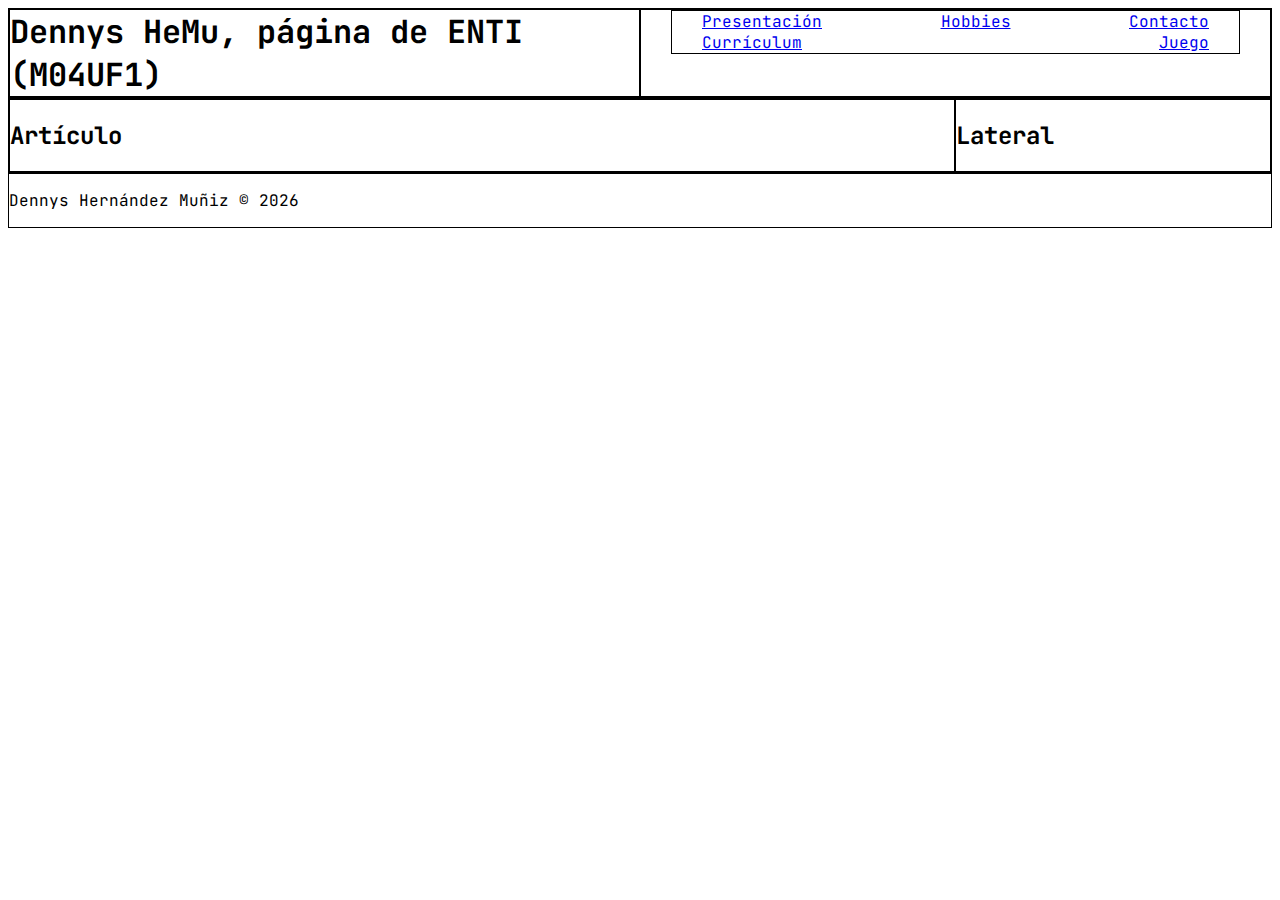
==== index.html @ 0355108c "Funcion bien hecha, nos dice en que habitacion estamos" ====
<!DOCTYPE html>

<html>
	<head>
		<title>Dennys ENTI(M04UF1) - Portada</title>
		
		<link rel="preconnect" href="https://fonts.googleapis.com">
		<link rel="preconnect" href="https://fonts.gstatic.com" crossorigin>
		<link href="https://fonts.googleapis.com/css2?family=JetBrains+Mono:ital,wght@0,100;0,200;0,300;0,400;0,500;0,600;0,700;0,800;1,100;1,200;1,300;1,400;1,500;1,600;1,700;1,800&display=swap" rel="stylesheet">	
		
		<link rel="stylesheet" href="base.css" />
		
		<script>
			function game(data) {
				console.log(data.rooms[0].name);
			}		
			fetch("https://denn853.github.io/game.json").then(response => response.json()).then(data => game(data));
		</script>
		
	</head>
	
	<body>
		<header>
			<h1>Dennys HeMu, página de ENTI (M04UF1)</h1>
			
			<nav>
				<ul id="main-menu">
					<li id="menu-presentation"><a href="index.html">Presentación</a></li>
					<li id="menu-hobbies"><a href="hobbies.html">Hobbies</a></li>
					<li id="menu-contact"><a href="contact.html">Contacto</a></li>
					<li id="menu-cv"><a href="cv.html">Currículum</a></li>
					<li id="menu-game"><a href="game.json">Juego</a></li>
				</ul>
			</nav>
		</header>
		
		<main>
			<article>
				<h2>Artículo</h2>
			</article>
			
			<aside>
					<h2>Lateral</h2>
			</aside>
		</main>
		
		<footer>
			<p>Dennys Hernández Muñiz © <span id="footer-year">2022</span> </p>
			
			<script>
				document.getElementById("footer-year").innerHTML = new Date().getFullYear();
			</script>
			
		</footer>
	</body>
</html>
---- base.css ----
header, h1, nav, ul, main, article, aside, footer {
	padding: 0;
	margin: 0;
	border: 1px solid black;
}

html {
	font-family: 'JetBrains Mono', monospace;
}

header, main {
	display: flex;
}

h1 {
	flex-basis: 50%;
}

nav {
	flex-basis: 50%;
}

ul {
	list-style: none;
    display: flex;
    padding: 0;
    margin: 0 30px;
    justify-content: space-between;
	flex-wrap: wrap;
}

li {
	list-style: none;
    display: flex;
    padding: 0;
    margin: 0 30px;
    justify-content: space-between;
	align-items: center;
}

article {
	flex-basis: 75%;
}

aside {
	flex-basis: 25%;
}


@media (max-width: 600px) {
	main{
		flex-direction: column;
	}
	
	h1, nav, article, aside {
		flex-basis: 100%;
	}
}
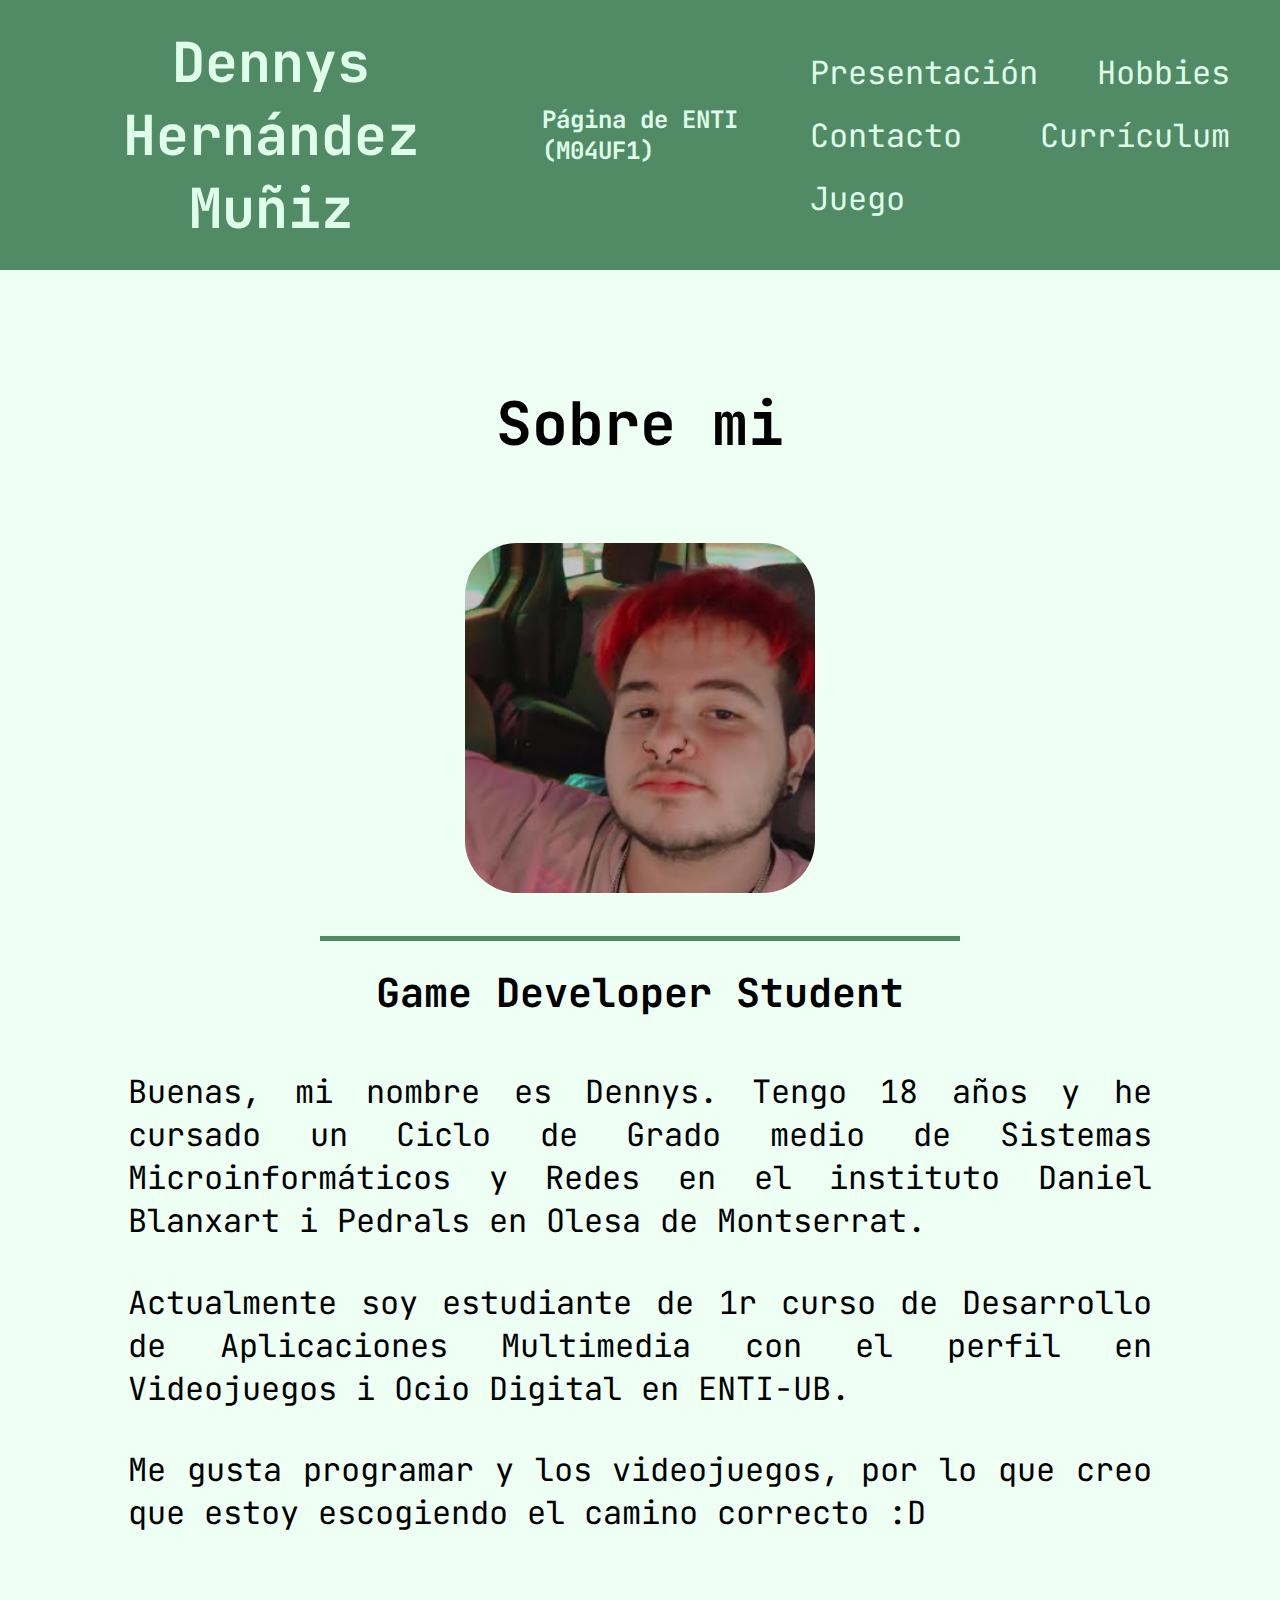
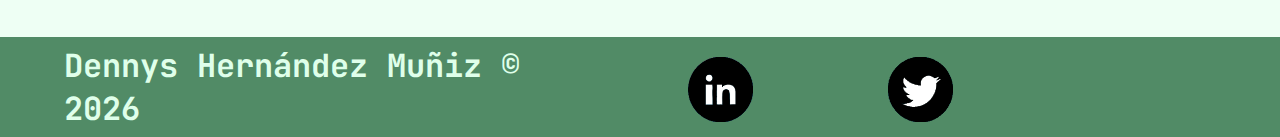
==== commit 482b1829: "pagina de presentación casi terminada. separar los css de cada pagina para que no haya problemas" ====
--- a/index.html
+++ b/index.html
@@ -21,7 +21,8 @@
 	
 	<body>
 		<header>
-			<h1>Dennys HeMu, página de ENTI (M04UF1)</h1>
+			<h1>Dennys Hernández Muñiz</h1>
+			<h2>Página de ENTI (M04UF1)</h2>
 			
 			<nav>
 				<ul id="main-menu">
@@ -29,28 +30,81 @@
 					<li id="menu-hobbies"><a href="hobbies.html">Hobbies</a></li>
 					<li id="menu-contact"><a href="contact.html">Contacto</a></li>
 					<li id="menu-cv"><a href="cv.html">Currículum</a></li>
-					<li id="menu-game"><a href="game.json">Juego</a></li>
+					<li id="menu-game"><a href="game.html">Juego</a></li>
 				</ul>
 			</nav>
 		</header>
 		
 		<main>
-			<article>
-				<h2>Artículo</h2>
-			</article>
-			
-			<aside>
-					<h2>Lateral</h2>
-			</aside>
+			<section>
+				<article id="about-me">
+					<h2>Sobre mi</h2>
+				</article>
+				
+				<article id="photo">
+					<img src="imgs/dennys-hemu.png">
+					<p id="separator"></p>
+					<p>
+							<strong>Game Developer Student</strong>
+					</p>
+				</article>
+					
+				<article id="body-text">
+					<p class="text">
+							Buenas, mi nombre es Dennys. Tengo 18 años y he cursado un Ciclo de Grado medio de Sistemas Microinformáticos y Redes en el instituto Daniel Blanxart i Pedrals en Olesa de Montserrat. 
+					</p>
+						
+					<p class="text">
+							Actualmente soy estudiante de 1r curso de Desarrollo de Aplicaciones Multimedia con el perfil en Videojuegos i Ocio Digital en ENTI-UB. 
+					</p>
+						
+					<p class="text">
+							Me gusta programar y los videojuegos, por lo que creo que estoy escogiendo el camino correcto :D
+					</p>
+				</article>
+			</section>
 		</main>
 		
 		<footer>
-			<p>Dennys Hernández Muñiz © <span id="footer-year">2022</span> </p>
+			<p> 
+				<strong> 
+					Dennys Hernández Muñiz © 
+					<span id="footer-year">2022</span> 
+				</strong>
+			</p>
 			
 			<script>
 				document.getElementById("footer-year").innerHTML = new Date().getFullYear();
 			</script>
 			
+			<ul id="contact-footer">
+				<li>
+					<div class="container"> 
+						<a href="https://instagram.com/xkeddy05/"> 
+							<img src="imgs/Instagram-Icon.png">
+							<img class="top" src="imgs/Instagram-Black-Icon.png">
+						</a>
+					</div>	
+				</li>
+				
+				<li>
+					<div class="container"> 
+						<a href=https://twitter.com/xkeddy05/"> 
+							<img src="imgs/Twitter-Icon.png">
+							<img class="top" src="imgs/Twitter-Black-Icon.png">
+						</a>
+					</div>			
+				</li>
+				
+				<li>
+					<div class="container"> 
+						<a href="https://www.linkedin.com/in/dennys-hern%C3%A1ndez-mu%C3%B1iz-69a776221/"> 
+							<img src="imgs/Linkedin-Icon.png">
+							<img class="top" src="imgs/Linkedin-Black-Icon.png">
+						</a>
+					</div>
+				</li>
+			</ul>
 		</footer>
 	</body>
 </html>--- a/base.css
+++ b/base.css
@@ -1,51 +1,182 @@
-header, h1, nav, ul, main, article, aside, footer {
+html, body {
+	font-family: 'JetBrains Mono', monospace;
+	
+	background-color: #EEFFF4;
+	
 	padding: 0;
 	margin: 0;
-	border: 1px solid black;
 }
 
-html {
-	font-family: 'JetBrains Mono', monospace;
+header, h1, h2, nav, ul, main, article, aside, footer {
+	#border: 1px solid black;
 }
 
 header, main {
 	display: flex;
+	justify-content: space-between;
+	align-items: center;
+}
+
+header, nav{
+	background-color: #518B66;
+	color: #DFFFEA;
+	
+	text-decoration: none;
+	
+	height: 5%;
+	width: 100%;
+}
+
+#title {
+	flex-basis: 30%;
+	
+	position: relative;
 }
 
 h1 {
-	flex-basis: 50%;
+	text-align: center;
+	font-size: 55px;
+	
+	margin: 2%;
 }
 
 nav {
-	flex-basis: 50%;
+	flex-basis: 60%;
+	width: 100%;
 }
 
-ul {
+#main-menu {
+	list-style: none; 
+	
+	padding: 0;
+	margin: 0 5%;
+	
+	display: flex;
+	justify-content: space-between;
+	flex-wrap: wrap;	
+	align-items: center;
+	align-content: center;
+}
+
+#main-menu li {
+	padding: 10px;
+	margin: 0 3%;
+}
+
+#main-menu a {
+	text-decoration: none;
+	
+	color: #DFFFEA;
+	font-size: 32px;
+}
+
+#main-menu li:hover {
+	background-color: #3C6F4F;
+	border-radius: 15px;
+}
+
+main section {
+	margin: 5% 0;
+	
+	width: 100%;
+}
+
+#about-me h2 {
+	text-align: center;
+	font-size: 60px;
+}
+
+#photo {
+	display: flex;
+	
+	align-items: center;	
+	flex-direction: column;
+}
+
+#photo img {
+	width: 350px;
+	height: 350px;
+	border-radius: 15%;
+	margin: 30px;
+}
+
+#separator {
+	width: 50%;
+	height: 5px;
+
+	background-color: #518B66;
+	
+	margin: 25px 0 10px 0;
+}
+
+#photo p {
+	font-size: 40px;
+	
+	margin: 1%;
+}
+
+#body-text p {
+	margin: 3% 10%;
+	
+	text-align: justify;
+	
+	font-size: 32px;
+}
+
+footer {
+	display: flex;
+	justify-content: space-between;
+	
+	background-color: #518B66;
+	
+	height: 100px;
+}
+
+footer p{
+	margin: 15px 0 15px 5%;
+	
+	color: #DFFFEA;
+	font-size: 32px;
+	
+	display: flex;
+	align-items: center;
+}
+
+#contact-footer {
 	list-style: none;
-    display: flex;
-    padding: 0;
-    margin: 0 30px;
-    justify-content: space-between;
+	
+	padding: 0 5%;
+	margin: 0 5% 0 0;
+	
+	display: flex;	
+	align-items: center;
+	align-content: center;
 	flex-wrap: wrap;
 }
 
-li {
+#contact-footer li {
 	list-style: none;
-    display: flex;
-    padding: 0;
-    margin: 0 30px;
-    justify-content: space-between;
-	align-items: center;
+  
+	padding: 0;
+    margin: 0 100px;
 }
 
-article {
-	flex-basis: 75%;
+.container {
+	position: relative;
 }
 
-aside {
-	flex-basis: 25%;
+.container img {
+	position: absolute;
+	transition: opacity .2s ease-in-out;
+	height: 65px;
+	width: 65px;
+	
+	margin: -30px 5px 5px -30px;
 }
 
+.container img.top:hover {
+  opacity: 0;
+}
 
 @media (max-width: 600px) {
 	main{
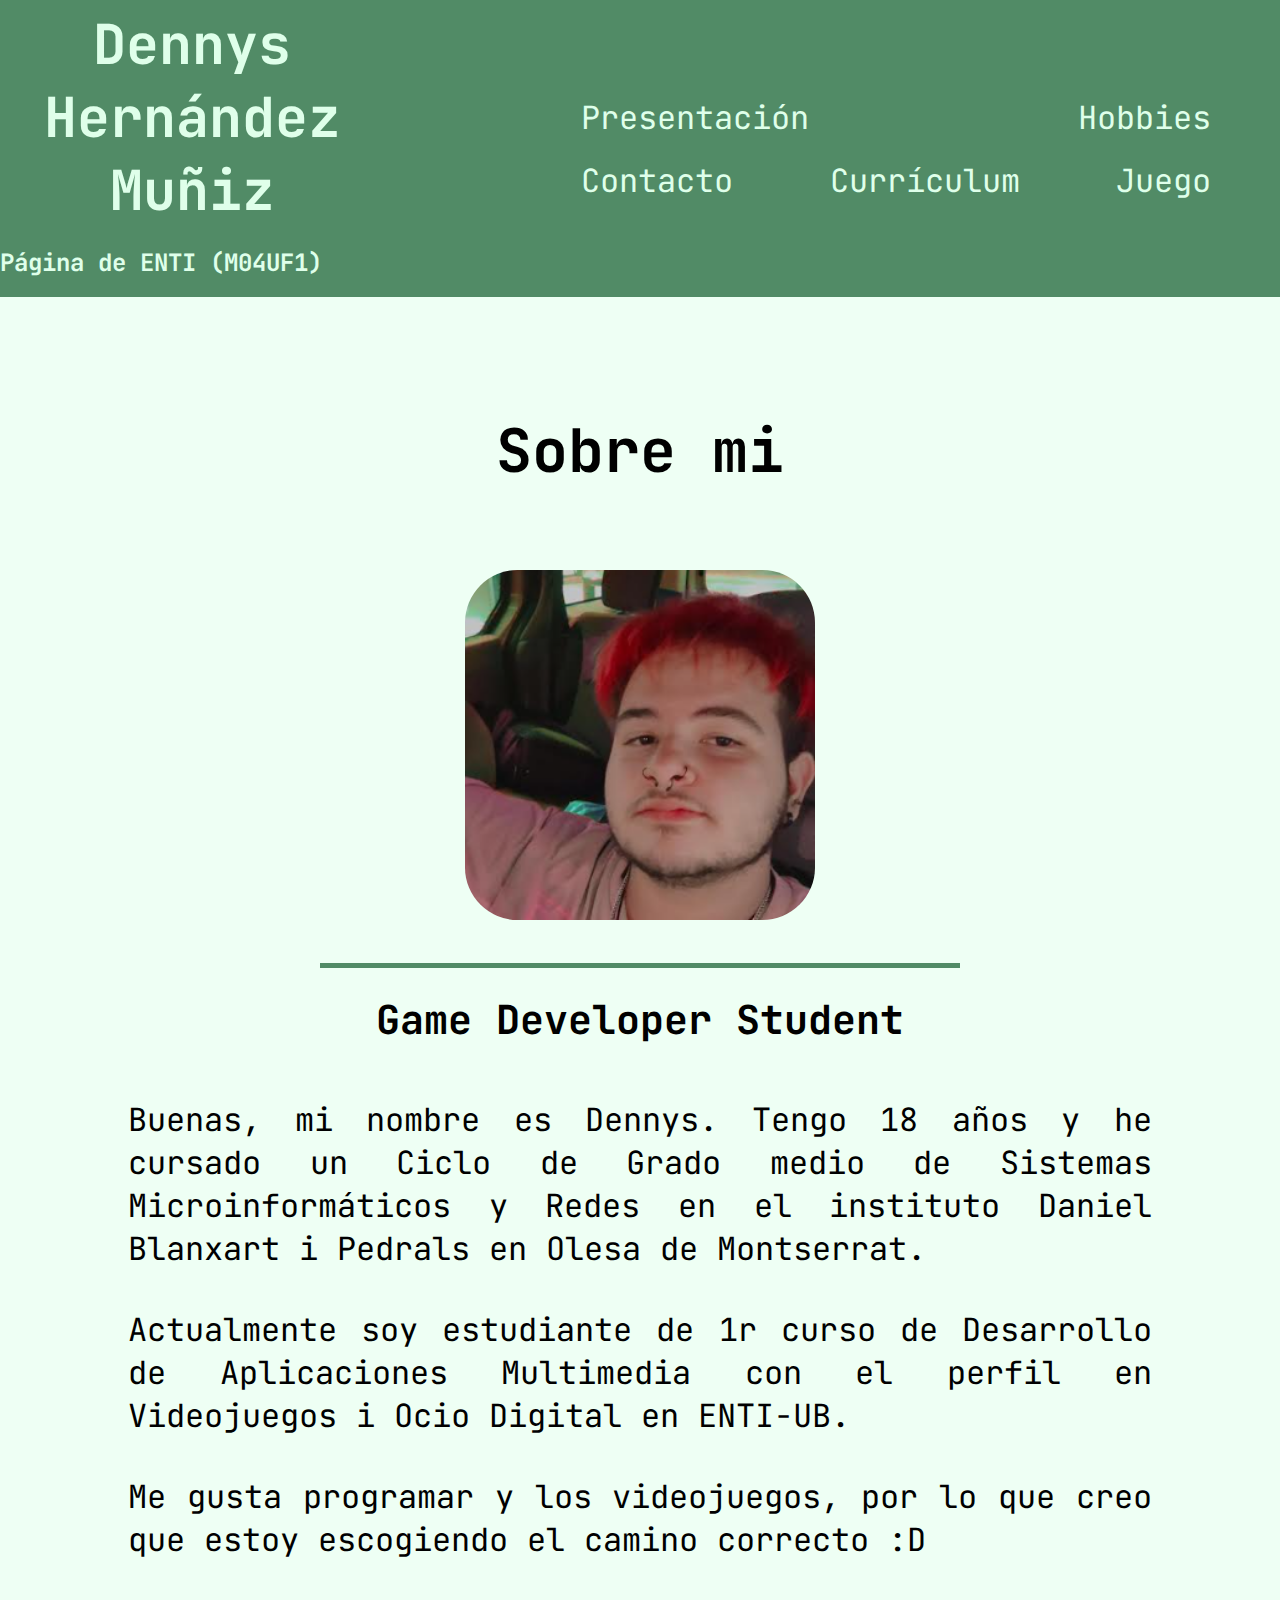
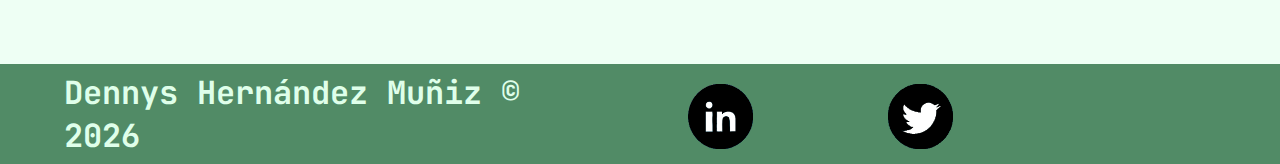
==== commit f63015ae: "no message" ====
--- a/index.html
+++ b/index.html
@@ -21,8 +21,10 @@
 	
 	<body>
 		<header>
-			<h1>Dennys Hernández Muñiz</h1>
-			<h2>Página de ENTI (M04UF1)</h2>
+			<div id="title">
+				<h1>Dennys Hernández Muñiz</h1>
+				<h2>Página de ENTI (M04UF1)</h2>
+			</div>
 			
 			<nav>
 				<ul id="main-menu">
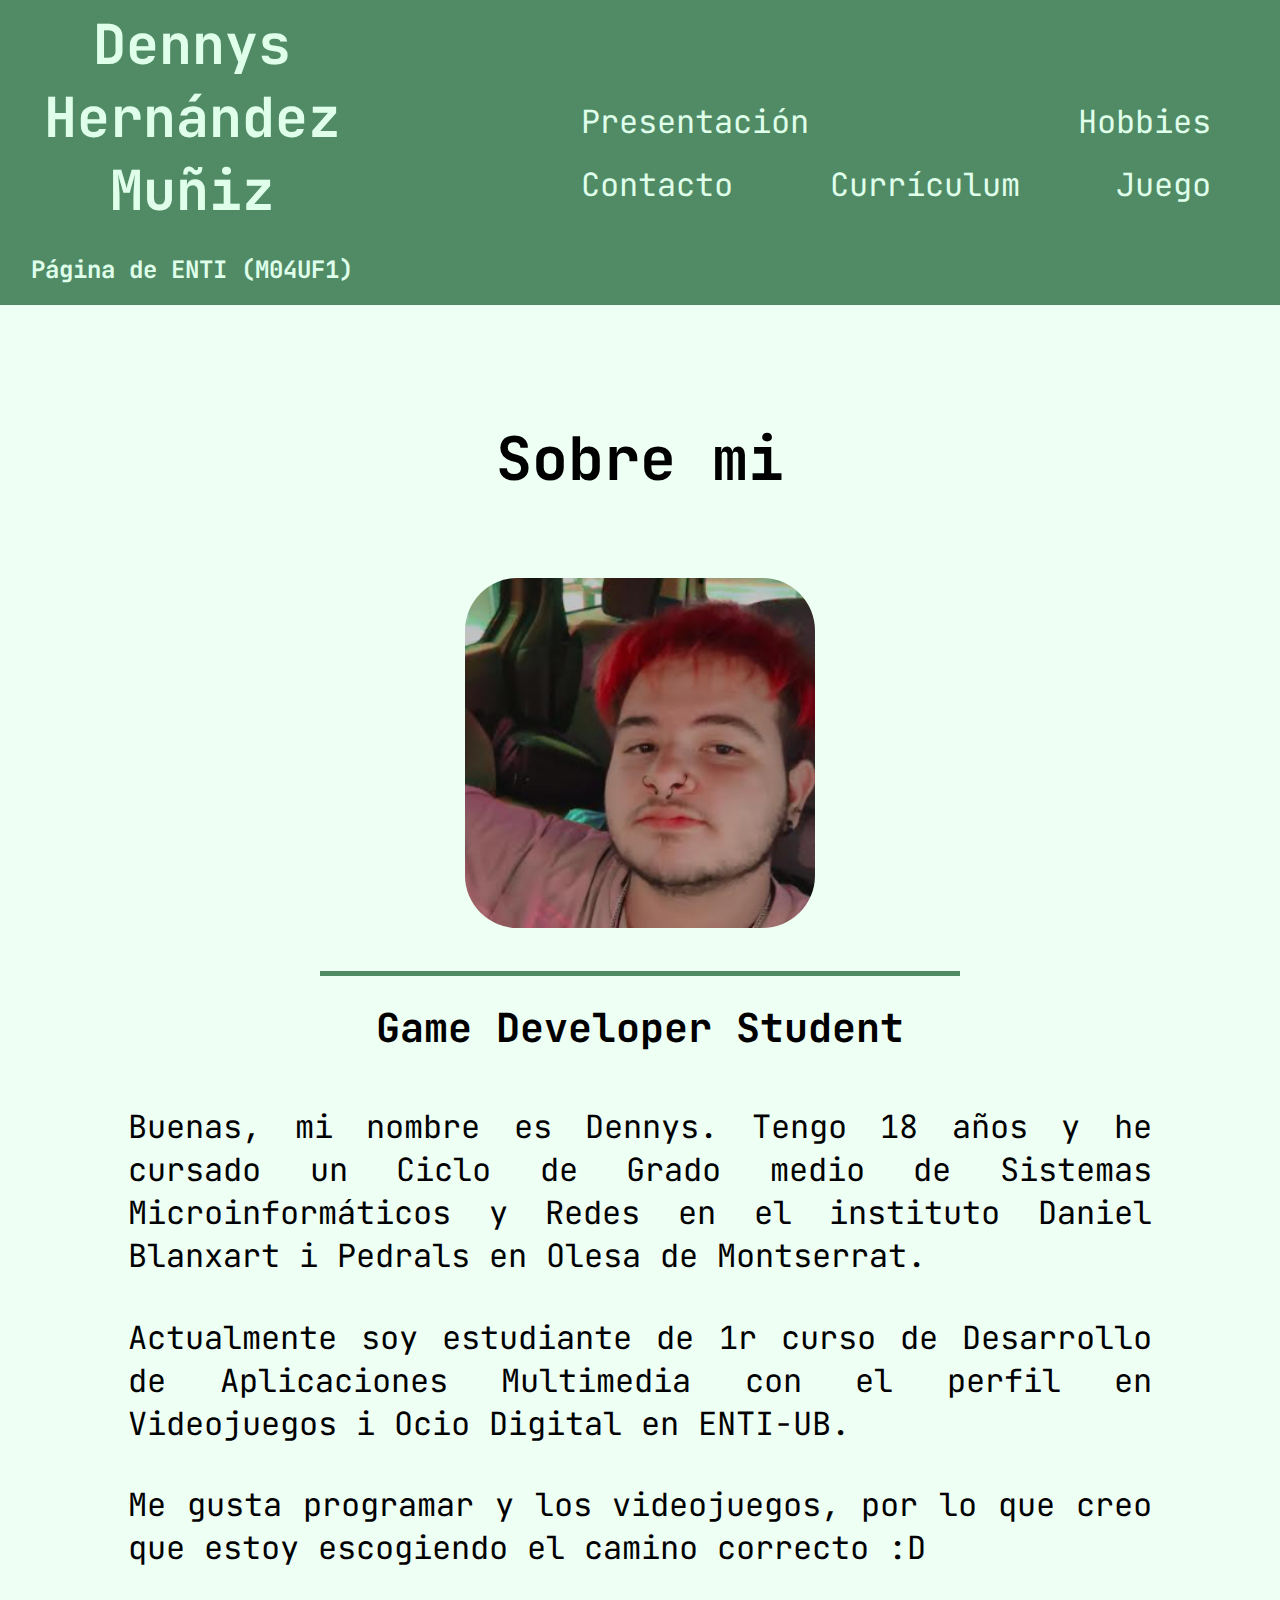
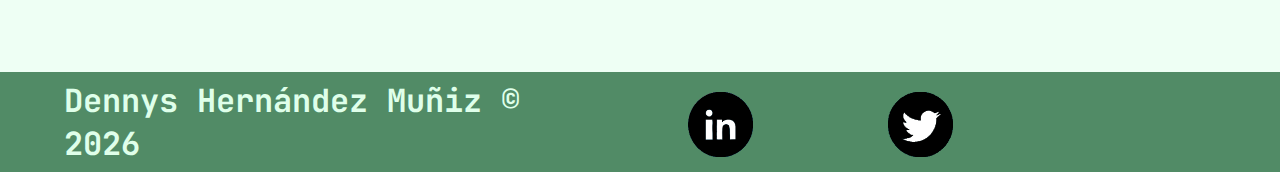
==== commit 9aee6d2d: "texto centrado y corrección de los scripts codigo jueguito" ====
--- a/index.html
+++ b/index.html
@@ -8,15 +8,7 @@
 		<link rel="preconnect" href="https://fonts.gstatic.com" crossorigin>
 		<link href="https://fonts.googleapis.com/css2?family=JetBrains+Mono:ital,wght@0,100;0,200;0,300;0,400;0,500;0,600;0,700;0,800;1,100;1,200;1,300;1,400;1,500;1,600;1,700;1,800&display=swap" rel="stylesheet">	
 		
-		<link rel="stylesheet" href="base.css" />
-		
-		<script>
-			function game(data) {
-				console.log(data.rooms[0].name);
-			}		
-			fetch("https://denn853.github.io/game.json").then(response => response.json()).then(data => game(data));
-		</script>
-		
+		<link rel="stylesheet" href="base.css" />		
 	</head>
 	
 	<body>
--- a/base.css
+++ b/base.css
@@ -30,7 +30,8 @@
 #title {
 	flex-basis: 30%;
 	
-	position: relative;
+	display: flex;
+	flex-direction: column;
 }
 
 h1 {
@@ -38,6 +39,10 @@
 	font-size: 55px;
 	
 	margin: 2%;
+}
+
+h2 {
+	text-align: center;
 }
 
 nav {
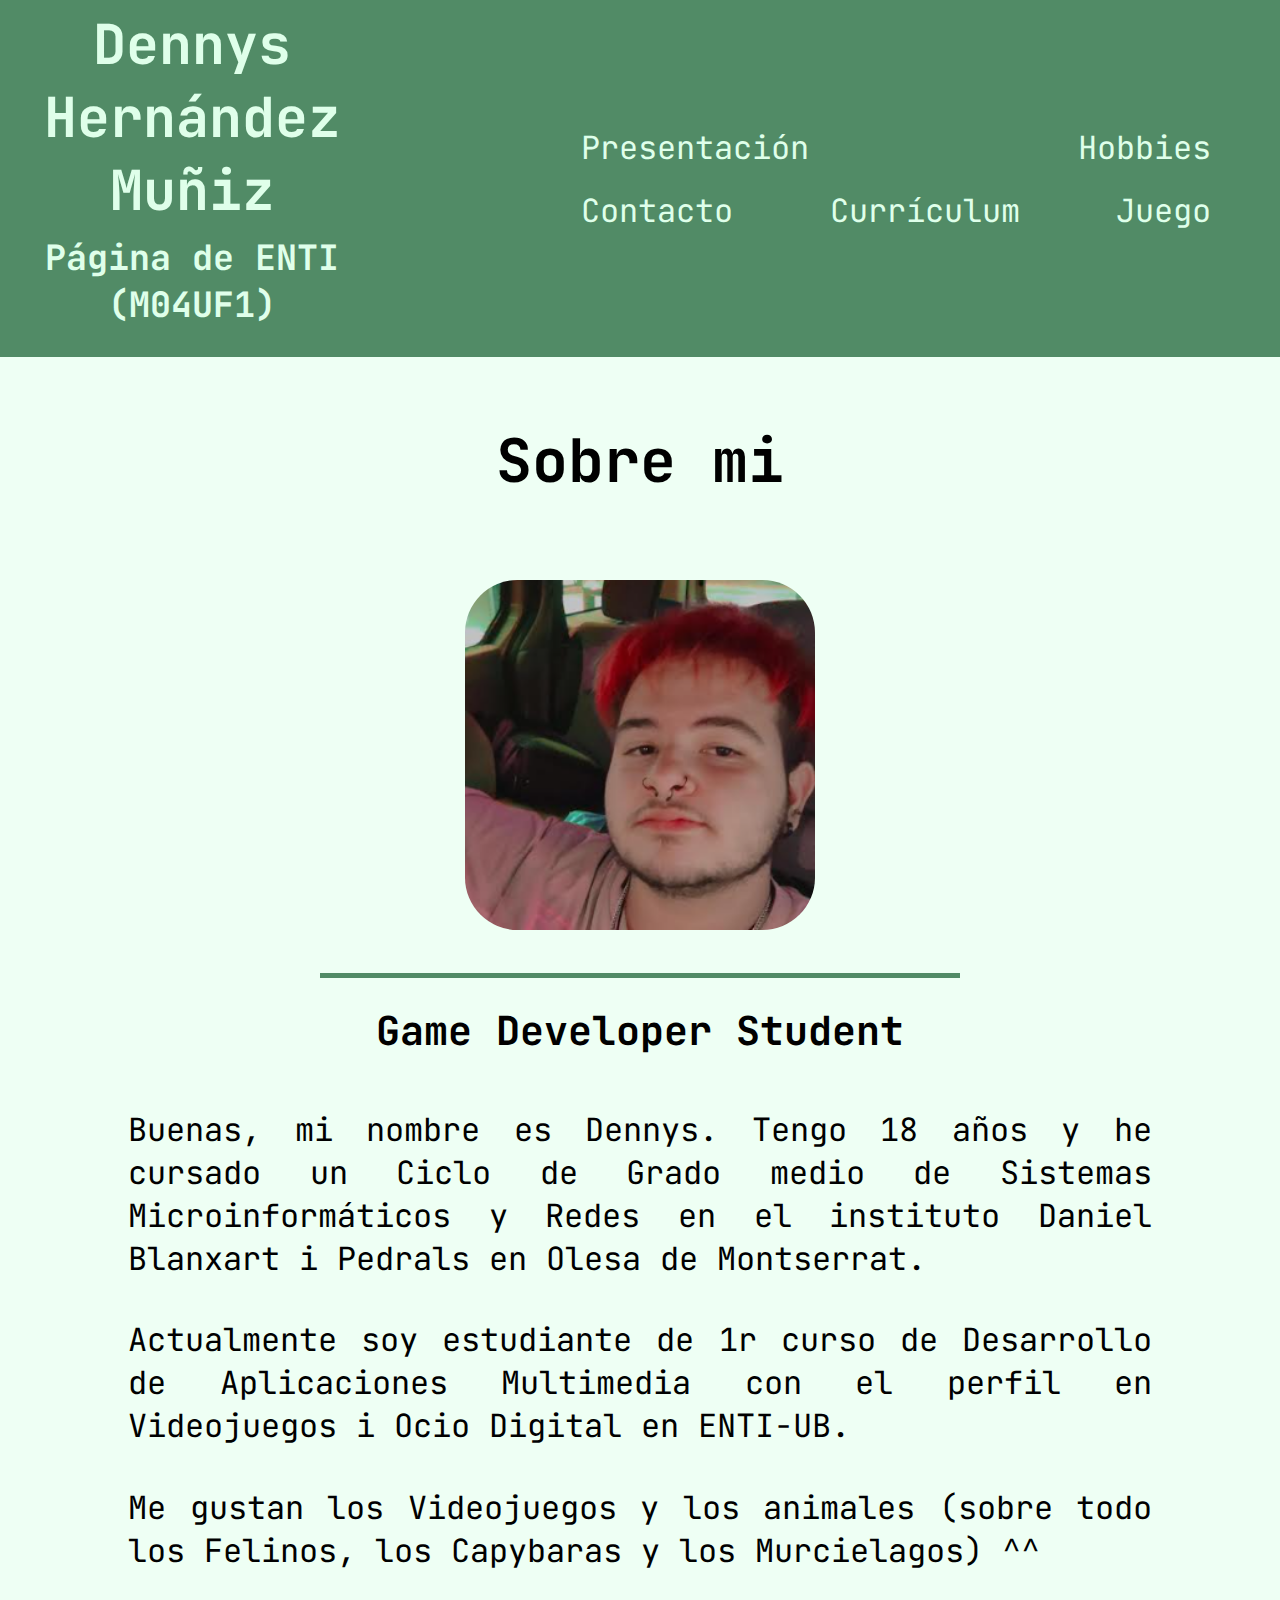
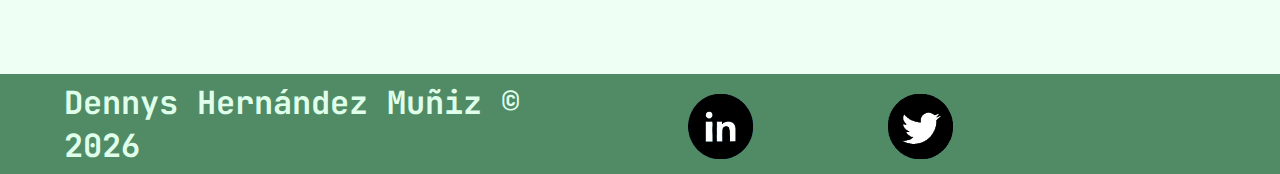
==== commit fb1c2eef: "archivos css separados, decorando la pagina de hobbies, problema con un texto en el segundo articulo" ====
--- a/index.html
+++ b/index.html
@@ -9,6 +9,7 @@
 		<link href="https://fonts.googleapis.com/css2?family=JetBrains+Mono:ital,wght@0,100;0,200;0,300;0,400;0,500;0,600;0,700;0,800;1,100;1,200;1,300;1,400;1,500;1,600;1,700;1,800&display=swap" rel="stylesheet">	
 		
 		<link rel="stylesheet" href="base.css" />		
+		<link rel="stylesheet" href="presentation.css" />		
 	</head>
 	
 	<body>
@@ -53,7 +54,7 @@
 					</p>
 						
 					<p class="text">
-							Me gusta programar y los videojuegos, por lo que creo que estoy escogiendo el camino correcto :D
+							Me gustan los Videojuegos y los animales (sobre todo los Felinos, los Capybaras y los Murcielagos) ^^
 					</p>
 				</article>
 			</section>
@@ -73,30 +74,30 @@
 			
 			<ul id="contact-footer">
 				<li>
-					<div class="container"> 
+					<span class="container"> 
 						<a href="https://instagram.com/xkeddy05/"> 
 							<img src="imgs/Instagram-Icon.png">
 							<img class="top" src="imgs/Instagram-Black-Icon.png">
 						</a>
-					</div>	
+					</span>	
 				</li>
 				
 				<li>
-					<div class="container"> 
+					<span class="container"> 
 						<a href=https://twitter.com/xkeddy05/"> 
 							<img src="imgs/Twitter-Icon.png">
 							<img class="top" src="imgs/Twitter-Black-Icon.png">
 						</a>
-					</div>			
+					</span>			
 				</li>
 				
 				<li>
-					<div class="container"> 
+					<span class="container"> 
 						<a href="https://www.linkedin.com/in/dennys-hern%C3%A1ndez-mu%C3%B1iz-69a776221/"> 
 							<img src="imgs/Linkedin-Icon.png">
 							<img class="top" src="imgs/Linkedin-Black-Icon.png">
 						</a>
-					</div>
+					</span>
 				</li>
 			</ul>
 		</footer>
--- a/base.css
+++ b/base.css
@@ -43,6 +43,9 @@
 
 h2 {
 	text-align: center;
+	font-size: 35px;
+	
+	margin-top: 0;
 }
 
 nav {
@@ -84,48 +87,6 @@
 	margin: 5% 0;
 	
 	width: 100%;
-}
-
-#about-me h2 {
-	text-align: center;
-	font-size: 60px;
-}
-
-#photo {
-	display: flex;
-	
-	align-items: center;	
-	flex-direction: column;
-}
-
-#photo img {
-	width: 350px;
-	height: 350px;
-	border-radius: 15%;
-	margin: 30px;
-}
-
-#separator {
-	width: 50%;
-	height: 5px;
-
-	background-color: #518B66;
-	
-	margin: 25px 0 10px 0;
-}
-
-#photo p {
-	font-size: 40px;
-	
-	margin: 1%;
-}
-
-#body-text p {
-	margin: 3% 10%;
-	
-	text-align: justify;
-	
-	font-size: 32px;
 }
 
 footer {
--- a/presentation.css
+++ b/presentation.css
@@ -0,0 +1,41 @@
+#about-me h2 {
+	text-align: center;
+	font-size: 60px;
+}
+
+#photo {
+	display: flex;
+	
+	align-items: center;	
+	flex-direction: column;
+}
+
+#photo img {
+	width: 350px;
+	height: 350px;
+	border-radius: 15%;
+	margin: 30px;
+}
+
+#separator {
+	width: 50%;
+	height: 5px;
+
+	background-color: #518B66;
+	
+	margin: 25px 0 10px 0;
+}
+
+#photo p {
+	font-size: 40px;
+	
+	margin: 1%;
+}
+
+#body-text p {
+	margin: 3% 10%;
+	
+	text-align: justify;
+	
+	font-size: 32px;
+}